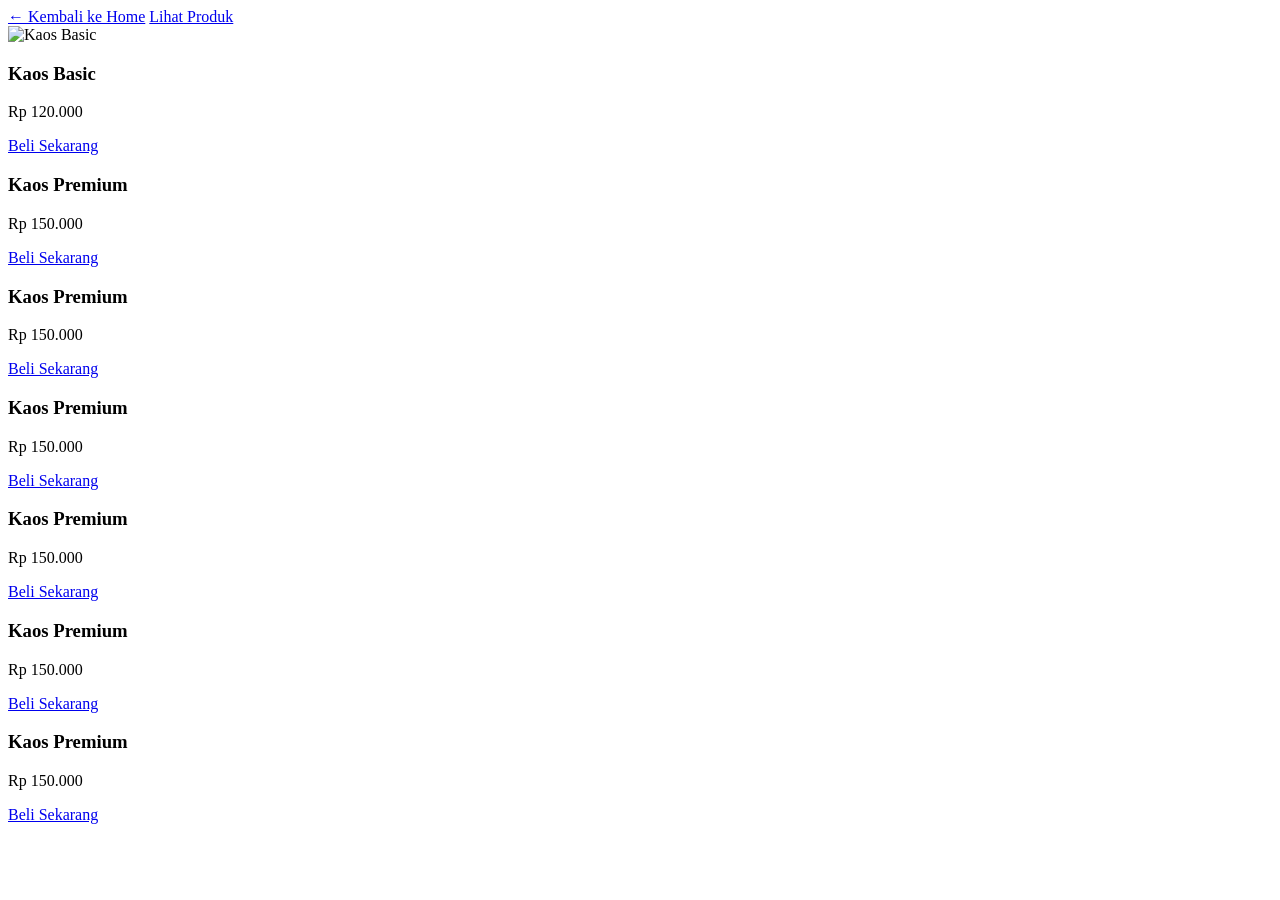
==== COLLECTIONHOODIE.html @ f94dc370 "Add files via upload" ====
<a href="index.html" class="back-btn">← Kembali ke Home</a>
<a href="COLLECTIONHOODIE.html" class="btn">Lihat Produk</a>
<!DOCTYPE html>
<html>
<head>
    <title>Collection</title>
    <link rel="stylesheet" href="style.css">
</head>
<body>
<div class="product-grid">
    <div class="card">
        <img src="img/27.jpg" alt="Kaos Basic">
        <h3>Kaos Basic</h3>
        <p>Rp 120.000</p>
        <a href="https://shopee.co.id/linkproduk" target="_blank" class="btn">Beli Sekarang</a>
    </div>

    <div class="card">
        <img src="img/28.jpg" alt="">
        <h3>Kaos Premium</h3>
        <p>Rp 150.000</p>
         <a href="https://shopee.co.id/linkproduk" target="_blank" class="btn">Beli Sekarang</a>
    </div>
    <div class="card">
        <img src="img/Catalaog Always believe1.jpeg" alt="">
        <h3>Kaos Premium</h3>
        <p>Rp 150.000</p>
         <a href="https://shopee.co.id/linkproduk" target="_blank" class="btn">Beli Sekarang</a>
    </div>
    <div class="card">
        <img src="img/23.jpg" alt="">
        <h3>Kaos Premium</h3>
        <p>Rp 150.000</p>
         <a href="https://shopee.co.id/linkproduk" target="_blank" class="btn">Beli Sekarang</a>
    </div>
    <div class="card">
        <img src="img/24.jpg" alt="">
        <h3>Kaos Premium</h3>
        <p>Rp 150.000</p>
         <a href="https://shopee.co.id/linkproduk" target="_blank" class="btn">Beli Sekarang</a>
    </div>
    <div class="card">
        <img src="img/25.jpg" alt="">
        <h3>Kaos Premium</h3>
        <p>Rp 150.000</p>
         <a href="https://shopee.co.id/linkproduk" target="_blank" class="btn">Beli Sekarang</a>
    </div>
    <div class="card">
        <img src="img/26.jpg" alt="">
        <h3>Kaos Premium</h3>
        <p>Rp 150.000</p>
         <a href="https://shopee.co.id/linkproduk" target="_blank" class="btn">Beli Sekarang</a>
    </div>
</div>

</body>
</html>
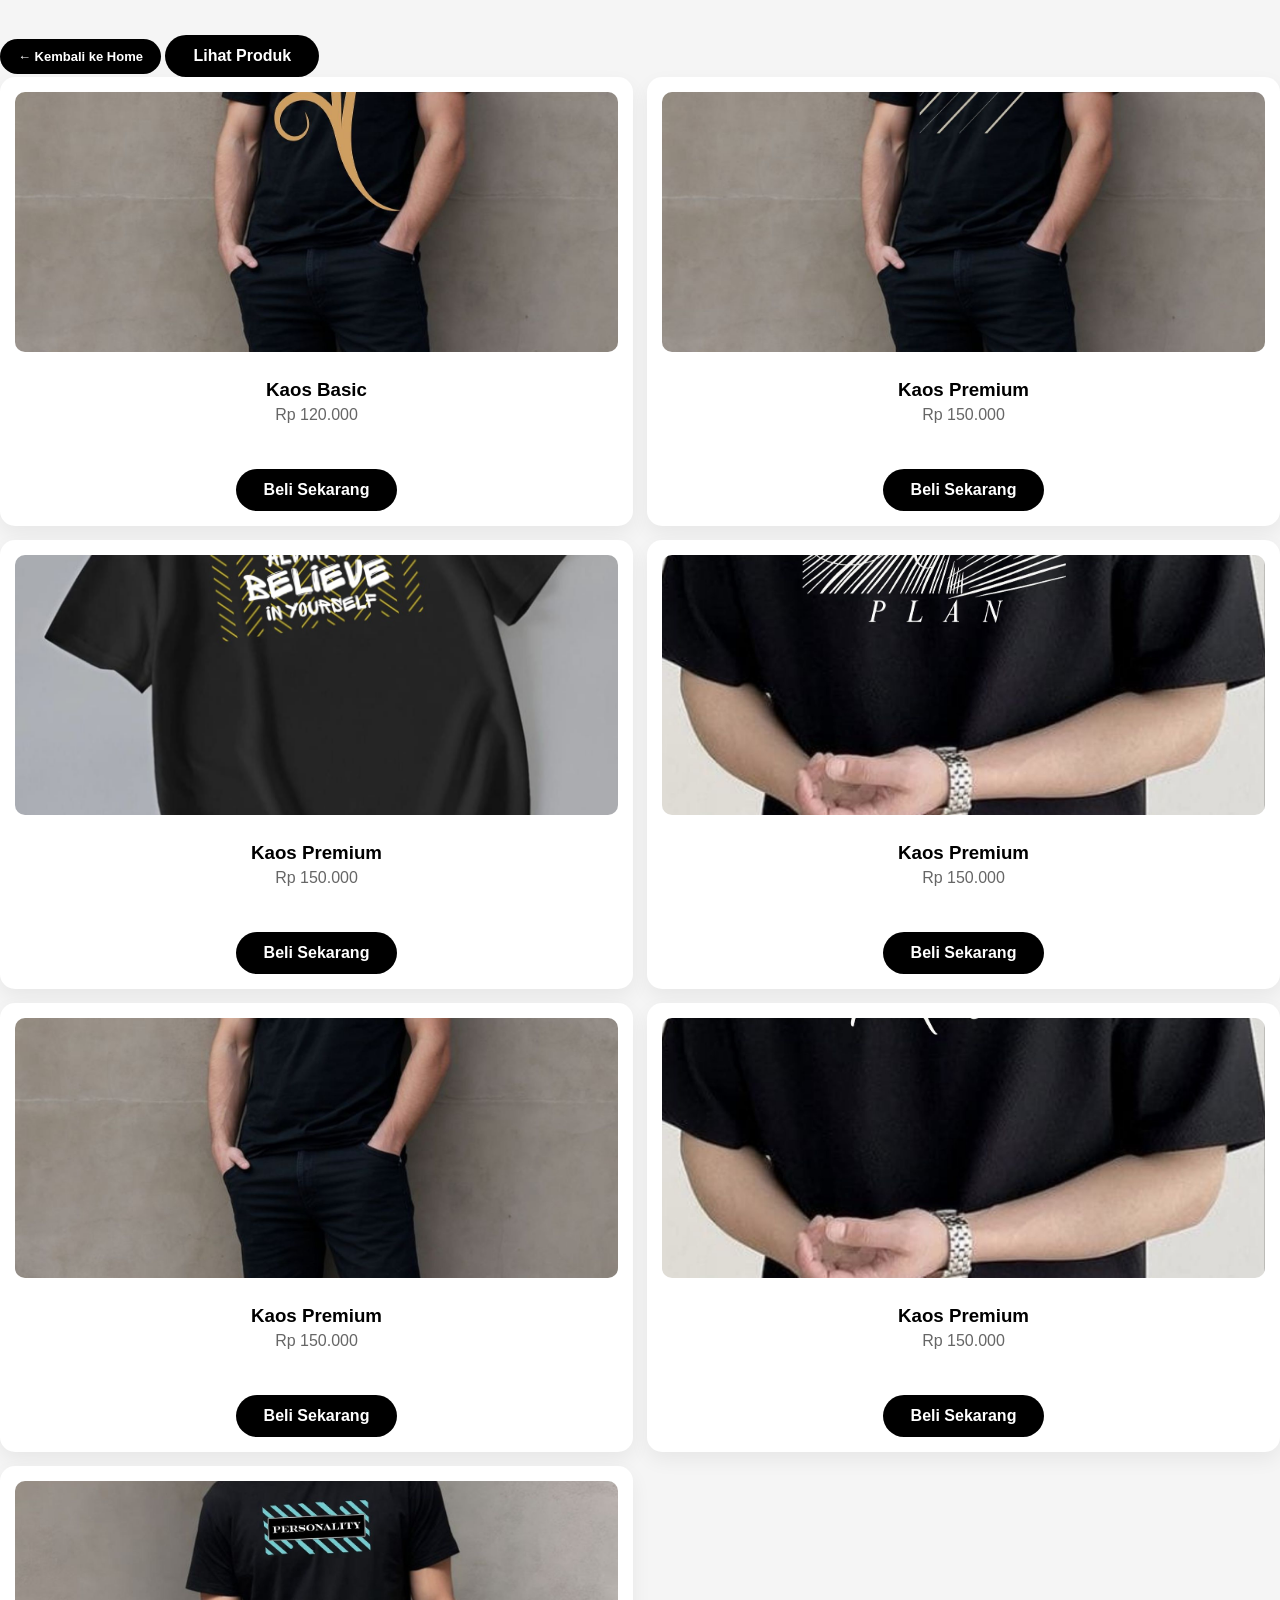
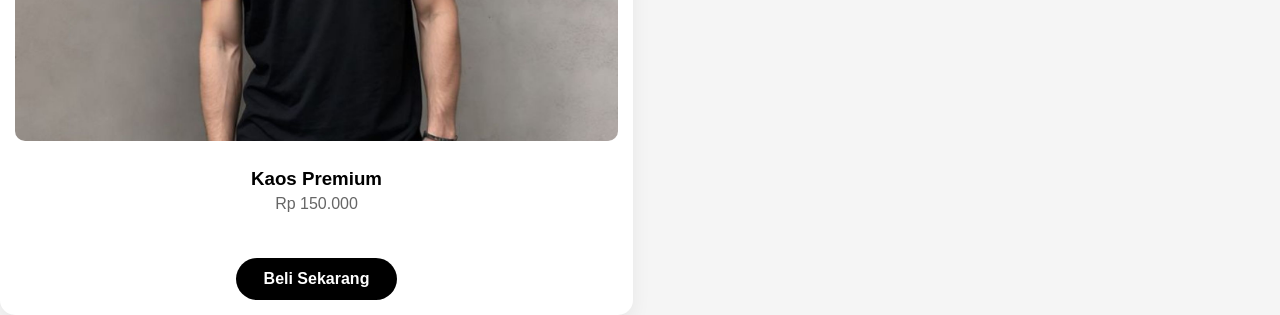
==== commit 5d6857ce: "Fix HTML formatting and structure in COLLECTIONHOODIE" ====
--- a/COLLECTIONHOODIE.html
+++ b/COLLECTIONHOODIE.html
@@ -54,4 +54,4 @@
 </div>
 
 </body>
-</html>+</html>
--- a/style.css
+++ b/style.css
@@ -0,0 +1,1545 @@
+/* ===== STOP LAYAR GESER MOBILE ===== */
+*{
+  box-sizing: border-box;
+}
+
+html, body{
+  margin:0;
+  padding:0;
+  overflow-x:hidden;
+  max-width:100%;
+}
+html, body{
+    overflow-x: hidden;
+}
+*{
+margin:0;
+padding:0;
+box-sizing:border-box;
+}
+
+html,body{
+overflow-x:hidden;
+width:100%;
+}
+*{
+    margin:0;
+    padding:0;
+    box-sizing:border-box;
+    font-family:'Segoe UI', sans-serif;
+}
+
+body{
+    background:#f5f5f5;
+}
+
+/* NAVBAR */
+.navbar{
+    position: fixed;
+    top: 0;
+    width: 100%;
+    height: 70px;
+    background: #1f2428;
+    z-index: 1000;
+}
+
+/* CONTAINER */
+.nav-container{
+    height: 100%;
+    display: flex;
+    justify-content: space-between;
+    align-items: center;
+    padding: 0 50px;
+    color: white;
+}
+.nav-container{
+    width: 100%;
+    height: 100%;
+    display: flex;
+    justify-content: space-between;
+    align-items: center;
+    padding: 0 20px; /* jarak dikit dari kiri */
+    color: white;
+}
+/* LOGO */
+.logo{
+    display: flex;
+    align-items: center;
+    gap: 5px;
+}
+
+.logo img{
+    width: 24px !important;
+    height: 24px !important;
+    border-radius: 50% !important;
+    object-fit: cover !important;
+    border: 1px solid white !important;
+}
+
+.logo h1{
+    font-size: 15px;
+    margin: 0;
+    color: white;
+}
+
+/* NAV LINKS */
+.nav-links{
+    display: flex;
+    list-style: none;
+    gap: 30px;
+}
+
+.nav-links a{
+    color: white;
+    text-decoration: none;
+    transition: 0.3s;
+}
+
+.nav-links a:hover{
+    color: #f4b400;
+}
+.nav-links{
+overflow-x:auto;
+white-space:nowrap;
+}
+
+/* MENU TOGGLE */
+.menu-toggle{
+    display: none;
+    font-size: 26px;
+    cursor: pointer;
+    color: white;
+}
+
+/* ================= HERO ================= */
+
+.hero{
+    position: relative;
+    height: 100vh;
+    width: 100%;
+    overflow: hidden;
+    display: flex;
+    justify-content: center;
+    align-items: center;
+    text-align: center;
+}
+
+/* Background Image */
+.hero-img{
+    position: absolute;
+    top: 0;
+    left: 0;
+    width: 100%;
+    height: 100%;
+    object-fit: cover;
+    z-index: 1;
+}
+
+/* Overlay gelap tipis (biar tulisan jelas) */
+.hero::after{
+    content: "";
+    position: absolute;
+    top: 0;
+    left: 0;
+    width: 100%;
+    height: 100%;
+    background: rgba(0,0,0,0.35);
+    z-index: 2;
+}
+
+/* Konten tulisan */
+.hero-content{
+    position: relative;
+    z-index: 3;
+    color: white;
+    transform: translateY(100px); /* atur turun tulisan */
+}
+
+/* Judul */
+.hero-content h1{
+    margin-bottom: 3px;
+}
+
+/* Subjudul */
+.hero-content h1{
+    margin-bottom: 5px;
+}
+/* Tombol */
+.hero-content .btn{
+    display: inline-block;
+    padding: 12px 28px;
+    background: rgb(10, 7, 0);
+    color: white;
+    text-decoration: none;
+
+    margin-top: 0;   /* TAMBAHKAN INI */
+    
+    border-radius: 30px;
+    font-weight: 600;
+    transition: 0.3s;
+}
+
+.hero-content .btn:hover{
+    background: #120a01;
+}
+
+/* ================= RESPONSIVE ================= */
+
+@media (max-width:768px){
+
+.nav-links{
+display:flex;
+flex-direction:row;
+gap:15px;
+list-style:none;
+}
+
+.menu-toggle{
+display:none;
+}
+@media (max-width:768px){
+
+.nav-links{
+display:flex;
+flex-direction:row;
+gap:15px;
+list-style:none;
+}
+
+.menu-toggle{
+display:none;
+}
+
+}
+/* DESKTOP */
+
+.nav-links{
+display:none;
+}
+
+.menu-toggle{
+display:flex;
+cursor:pointer;
+}
+}
+/* NAV LINKS */
+.nav-links{
+display:flex;
+gap:30px;
+list-style:none;
+}
+
+/* MOBILE */
+@media (max-width:768px){
+
+.nav-links{
+display:none;
+flex-direction:column;
+position:absolute;
+top:70px;
+left:0;
+width:100%;
+background:#1f2428;
+padding:20px;
+}
+
+.nav-links.active{
+display:flex;
+}
+
+.menu-toggle{
+display:block;
+font-size:28px;
+cursor:pointer;
+}
+
+}
+
+.btn {
+    background: rgb(15, 10, 0);
+    padding: 12px 25px;
+    border-radius: 8px;
+    text-decoration: none;
+}
+.btn {
+    display: inline-block;
+    margin-top: 35px;
+    padding: 12px 28px;
+    background-color: black;
+    color: white;
+    text-decoration: none;
+    border-radius: 30px;
+    font-weight: 600;
+    transition: 0.3s;
+}
+
+.btn:hover {
+    background-color: #333;
+}
+
+/* PRODUK */
+.produk{
+    padding:80px 10%;
+    text-align:center;
+}
+
+.produk h2{
+    margin-bottom:40px;
+}
+
+.card-container{
+    display:grid;
+    grid-template-columns:repeat(auto-fit, minmax(250px,1fr));
+    gap:30px;
+}
+
+.card{
+    background:white;
+    padding:20px;
+    border-radius:15px;
+    box-shadow:0 5px 20px rgba(0,0,0,0.1);
+    transition:0.3s;
+}
+
+.card:hover{
+    transform:translateY(-10px);
+}
+
+.card img{
+    width: 100%;
+    aspect-ratio: 4 / 5;   /* rasio fashion */
+    object-fit: cover;
+    border-radius: 10px;
+    margin-bottom: 15px;
+}
+
+.section {
+  padding: 100px 20px;
+  text-align: center;
+}
+
+.section-title {
+  font-size: 32px;
+  margin-bottom: 30px;
+  font-weight: 600;
+}
+
+.section-text {
+  max-width: 800px;
+  margin: 0 auto 15px;
+  line-height: 1.8;
+}
+
+.bg-light {
+  background: #f5f5f5;
+}
+
+.product-grid{
+    display: grid;
+    grid-template-columns: repeat(2, 1fr);
+    gap: 15px;
+}
+
+.card {
+  background: #ffffff;
+  padding: 25px;
+  border-radius: 10px;
+  transition: 0.3s;
+}
+
+.card:hover {
+  transform: translateY(-8px);
+}
+
+.kontak-section {
+  background: #111;
+  color: #fff;
+}
+
+.kontak-section a {
+  color: #f39c12;
+  text-decoration: none;
+}
+
+.kontak-section a:hover {
+  text-decoration: underline;
+}
+
+.footer {
+  background: #000;
+  color: #fff;
+  padding: 20px;
+  text-align: center;
+}
+
+/* ===============================
+   TENTANG SECTION
+================================= */
+
+.tentang-section{
+    padding: 80px 10%;
+    background: #f8f9fb;
+}
+
+.tentang-container{
+    display: flex;
+    align-items: center;
+    justify-content: space-between;
+    gap: 60px;
+    flex-wrap: wrap;
+}
+
+/* IMAGE */
+.tentang-image{
+    flex: 1 1 400px;
+    text-align: center;
+}
+
+.tentang-image img{
+    width: 100%;
+    max-width: 420px;
+    border-radius: 20px;
+    box-shadow: 0 10px 30px rgba(0,0,0,0.1);
+    object-fit: cover;
+}
+
+/* CONTENT */
+.tentang-content{
+    flex: 1 1 450px;
+}
+
+.tentang-content .tag{
+    background: black;
+    color: white;
+    padding: 6px 14px;
+    border-radius: 20px;
+    font-size: 13px;
+    letter-spacing: 1px;
+}
+
+.tentang-content h2{
+    font-size: 36px;
+    margin: 15px 0;
+    font-weight: 700;
+}
+
+.tentang-content p{
+    color: #555;
+    line-height: 1.7;
+    margin-bottom: 15px;
+}
+
+/* BUTTON */
+.btn-tentang{
+    display: inline-block;
+    margin-top: 15px;
+    padding: 12px 28px;
+    background: black;
+    color: white;
+    text-decoration: none;
+    border-radius: 30px;
+    font-weight: 600;
+    transition: 0.3s;
+}
+
+.btn-tentang:hover{
+    background: #333;
+    transform: translateY(-3px);
+}
+
+/* ===============================
+   RESPONSIVE MOBILE
+================================= */
+
+@media (max-width: 768px){
+
+    .tentang-container{
+        flex-direction: column;
+        text-align: center;
+        gap: 30px;
+    }
+
+    .tentang-content h2{
+        font-size: 28px;
+    }
+
+    .tentang-section{
+        padding: 60px 6%;
+    }
+}
+/* ================= TEXT ================= */
+
+.tentang-text {
+  flex: 1;
+}
+
+.tentang-text h2 {
+  font-size: 36px;
+  font-weight: 600;
+  margin-bottom: 25px;
+  color: #111;
+}
+
+.tentang-text p {
+  font-size: 18px;
+  line-height: 1.9;
+  margin-bottom: 18px;
+  color: #555;
+}
+
+/* ================= LOGO ================= */
+
+.tentang-logo {
+  flex-shrink: 0;
+}
+
+.tentang-logo img {
+  width: 140px;        /* Logo kecil */
+  height: auto;
+  opacity: 0.95;
+}
+/* ================= ULASAN ================= */
+
+.ulasan-section{
+  padding: 80px 8%;
+  background: #f8f9fa;
+  text-align: center;
+}
+
+/* Grid */
+.ulasan-container{
+  margin-top: 40px;
+  display: grid;
+  grid-template-columns: repeat(auto-fit, minmax(280px,1fr));
+  gap: 25px;
+}
+
+/* Card */
+.ulasan-card{
+  background: #fff;
+  padding: 25px;
+  border-radius: 15px;
+  text-align: left;
+  transition: 0.3s;
+  box-shadow: 0 5px 20px rgba(0,0,0,0.06);
+}
+
+.ulasan-card:hover{
+  transform: translateY(-6px);
+  box-shadow: 0 10px 30px rgba(0,0,0,0.12);
+}
+
+/* Header */
+.card-header{
+  display: flex;
+  align-items: center;
+  gap: 12px;
+  margin-bottom: 15px;
+}
+
+/* Foto */
+.profile{
+  width: 50px;
+  height: 50px;
+  border-radius: 50%;
+  object-fit: cover;
+}
+
+/* Nama */
+.card-header h4{
+  margin: 0;
+  font-size: 16px;
+}
+
+/* Rating */
+.rating{
+  color: #f4b400;
+  font-size: 14px;
+}
+
+/* Text */
+.ulasan-card p{
+  font-size: 14px;
+  color: #555;
+  line-height: 1.6;
+}
+
+/* ================= MOBILE ================= */
+
+@media(max-width:768px){
+
+  .ulasan-section{
+    padding: 60px 5%;
+  }
+
+  .ulasan-container{
+    gap: 18px;
+  }
+
+  .ulasan-card{
+    padding: 20px;
+  }
+}
+/* ================= RESPONSIVE ================= */
+
+@media (max-width: 992px) {
+  .tentang-container {
+    flex-direction: column;
+    text-align: center;
+  }
+
+  .tentang-logo img {
+    width: 110px;
+    margin-top: 30px;
+  }
+}
+}
+@media (max-width: 768px) {
+  .tentang-container {
+    flex-direction: column;
+    text-align: center;
+  }
+
+  .tentang-logo img {
+    width: 90px;
+    margin-top: 20px;
+  }
+}
+.logo img {
+  width: 120px;
+  height: auto;
+}
+/* ===============================
+   HEADER COLLECTION
+================================= */
+
+.collection-header{
+    display: flex;
+    justify-content: space-between;
+    align-items: center;
+    padding: 20px 8%;
+    background: #fff;
+    box-shadow: 0 2px 10px rgba(0,0,0,0.05);
+}
+
+.back-btn{
+    text-decoration: none;
+    color: black;
+    font-weight: 600;
+}
+
+/* ===============================
+   PRODUCT SECTION
+================================= */
+
+.product-section{
+    padding: 60px 8%;
+    background: #f8f9fb;
+}
+
+/* GRID */
+.product-grid{
+    display: grid;
+    grid-template-columns: repeat(2, 1fr); /* HP = 2 kolom */
+    gap: 14px;
+}
+
+/* CARD */
+.card{
+    background: white;
+    border-radius: 15px;
+    padding: 15px;
+    text-align: center;
+    box-shadow: 0 8px 20px rgba(0,0,0,0.06);
+    transition: 0.3s;
+}
+
+.card:hover{
+    transform: translateY(-6px);
+}
+
+/* IMAGE FIX (INI YANG PENTING) */
+.card img{
+    width: 100%;
+    height: 260px;     /* batasi tinggi */
+    object-fit: cover; /* biar proporsional */
+    border-radius: 10px;
+}
+
+/* TEXT */
+.card h3{
+    margin: 12px 0 5px;
+}
+
+.card p{
+    color: #666;
+    margin-bottom: 10px;
+}
+
+/* BUTTON */
+.back-btn{
+    display: inline-block;
+    background: black;
+    color: white;
+    padding: 10px 18px;
+    border-radius: 30px;
+    text-decoration: none;
+    font-size: 13px;
+    font-weight: 600;
+    transition: 0.3s;
+}
+.btn:hover{
+    background: #333;
+}
+
+/* ===============================
+   MOBILE RESPONSIVE
+================================= */
+
+@media(max-width:768px){
+
+.collection-header{
+    flex-direction: column;
+    gap: 10px;
+}
+
+.card img{
+    height: 220px;
+}
+
+}
+.partner-card{
+    background: white;
+    border-radius: 18px;
+    overflow: hidden; /* penting */
+    box-shadow: 0 8px 20px rgba(0,0,0,0.06);
+    transition: 0.3s;
+    text-align: left;
+}
+
+.partner-card h3{
+    padding: 0 18px;
+    margin-top: 10px;
+}
+
+.partner-card p{
+    padding: 0 18px 20px;
+    color: #666;
+}
+.kerjasama-section{
+    padding: 80px 8%;
+    background: #f8f9fb;
+}
+
+.container{
+    max-width: 1200px;
+    margin: auto;
+}
+.section-title{
+    text-align: center;
+    font-size: 34px;
+    margin-bottom: 10px;
+}
+
+.section-subtitle{
+    text-align: center;
+    color: #666;
+    max-width: 600px;
+    margin: auto;
+    margin-bottom: 50px;
+    line-height: 1.6;
+}
+.kerjasama-grid{
+    display: grid;
+    grid-template-columns: repeat(4, 1fr);
+    gap: 25px;
+}
+.icon{
+    font-size: 32px;
+    margin-bottom: 15px;
+}
+/* ===== Tablet ===== */
+@media (max-width: 992px){
+    .kerjasama-grid{
+        grid-template-columns: repeat(2, 1fr);
+    }
+}
+
+/* ===== Mobile ===== */
+@media (max-width: 600px){
+    .kerjasama-section{
+        padding: 60px 5%;
+    }
+
+    .section-title{
+        font-size: 26px;
+    }
+
+    .kerjasama-grid{
+        grid-template-columns: 1fr;
+        gap: 18px;
+    }
+
+    .kerjasama-card{
+        padding: 22px;
+    }
+}
+/* ================= KONTAK ================= */
+.kontak-section{
+  padding: 80px 20px;
+  background: #f8f8f8;
+}
+
+.section-subtitle{
+  text-align:center;
+  margin-bottom:50px;
+  color:#666;
+}
+
+/* layout */
+.kontak-wrapper{
+  display:grid;
+  grid-template-columns: 1fr 1fr;
+  gap:50px;
+  align-items:start;
+}
+
+/* info */
+.kontak-info{
+  display:flex;
+  flex-direction:column;
+  gap:25px;
+}
+
+.info-item{
+  display:flex;
+  gap:15px;
+  align-items:flex-start;
+  background:white;
+  padding:20px;
+  border-radius:12px;
+  box-shadow:0 5px 15px rgba(0,0,0,0.05);
+}
+
+.info-item span{
+  font-size:22px;
+}
+
+.info-item h4{
+  margin:0;
+}
+
+.info-item a{
+  color:black;
+  text-decoration:none;
+}
+
+/* form */
+.kontak-form form{
+  display:flex;
+  flex-direction:column;
+  gap:15px;
+  background:white;
+  padding:30px;
+  border-radius:12px;
+  box-shadow:0 5px 15px rgba(0,0,0,0.05);
+}
+
+.kontak-form input,
+.kontak-form textarea{
+  padding:12px;
+  border:1px solid #ddd;
+  border-radius:8px;
+  font-size:14px;
+}
+
+.kontak-form textarea{
+  min-height:120px;
+  resize:none;
+}
+
+.kontak-form button{
+  padding:14px;
+  border:none;
+  background:black;
+  color:white;
+  border-radius:30px;
+  cursor:pointer;
+  font-weight:600;
+  transition:.3s;
+}
+
+.kontak-form button:hover{
+  background:#333;
+}
+/* ================= KONTAK SECTION ================= */
+
+.kontak-section{
+  padding:80px 20px;
+  background:#f5f5f5;
+}
+
+.section-title{
+  text-align:center;
+  font-size:28px;
+  margin-bottom:10px;
+}
+
+.section-subtitle{
+  text-align:center;
+  color:#666;
+  margin-bottom:40px;
+}
+
+/* WRAPPER */
+.kontak-wrapper{
+  max-width:1100px;
+  margin:auto;
+  display:grid;
+  grid-template-columns:1fr 1fr;
+  gap:40px;
+}
+
+/* INFO LIST */
+.kontak-info{
+  display:flex;
+  flex-direction:column;
+  gap:20px;
+}
+
+/* CARD INFO */
+.info-item{
+  display:flex;
+  align-items:center;
+  gap:15px;
+  background:#fff;
+  padding:18px 20px;
+  border-radius:14px;
+  box-shadow:0 4px 12px rgba(0,0,0,0.06);
+  transition:.3s;
+}
+
+.info-item:hover{
+  transform:translateY(-3px);
+}
+
+.info-item span{
+  font-size:22px;
+  width:40px;
+  text-align:center;
+}
+
+.info-item h4{
+  margin:0;
+  font-size:15px;
+}
+
+.info-item p,
+.info-item a{
+  margin:2px 0 0;
+  color:#333;
+  text-decoration:none;
+  font-size:14px;
+}
+
+/* ================= MOBILE FIX ================= */
+@media (max-width:768px){
+
+  .kontak-section{
+    padding:60px 15px;
+  }
+
+  .kontak-wrapper{
+    grid-template-columns:1fr;
+    gap:25px;
+  }
+
+  .info-item{
+    padding:15px;
+  }
+
+  .section-title{
+    font-size:24px;
+  }
+
+}
+/* ================= MOBILE FIX ================= */
+@media (max-width:768px){
+
+  .kontak-section{
+    padding:60px 15px;
+  }
+
+  .kontak-wrapper{
+    grid-template-columns:1fr;
+    gap:25px;
+  }
+
+  .info-item{
+    padding:15px;
+  }
+
+  .section-title{
+    font-size:24px;
+  }
+
+}
+section{
+  scroll-margin-top:90px;
+}
+/* ================= FIX WARNA KONTAK ================= */
+
+.kontak-section{
+  color:#111;
+}
+
+.info-item h4{
+  color:#000;
+  font-weight:600;
+}
+
+.info-item p{
+  color:#333;
+}
+
+.info-item a{
+  color:#000;
+  font-weight:500;
+}
+
+.info-item a:hover{
+  color:#555;
+}
+
+/* subtitle */
+.section-subtitle{
+  color:#555;
+}
+/* STOP PAGE BERGERAK KE SAMPING */
+html, body{
+  overflow-x: hidden;
+  width: 100%;
+}
+/* STOP PAGE BERGERAK KE SAMPING */
+html, body{
+  overflow-x: hidden;
+  width: 100%;
+}
+/* ================= KONTAK ================= */
+
+.kontak-section{
+  padding: 60px 20px;
+  background: #f5f5f5;
+}
+/* wrapper tengah */
+.kontak-wrapper{
+  width: 100%;
+  max-width: 1100px;
+  margin: 0 auto;   /* CENTER */
+  padding: 0 20px;
+  display: flex;
+  justify-content: center;
+}
+
+/* list kontak */
+.kontak-info{
+  display: flex;
+  flex-direction: column;
+  gap: 20px;
+}
+
+/* card link */
+.info-item div{
+    text-align: center;
+  display: flex;
+  align-items: center;
+  gap: 15px;
+  padding: 18px 20px;
+  background: #ffffff;
+  border-radius: 14px;
+  text-decoration: none;
+  color: #111;
+  box-shadow: 0 5px 15px rgba(0,0,0,0.06);
+  transition: 0.3s;
+}
+
+.info-item span{
+  font-size: 22px;
+}
+
+.info-item:hover{
+  transform: translateY(-4px);
+}
+
+.footer-simple{
+  width: 100%;
+  background: #000;
+  color: #fff;
+  text-align: center;
+  padding: 22px 10px;
+}
+
+.footer-simple p{
+  margin: 0;
+  font-size: 14px;
+  letter-spacing: 1px;
+}
+@media (max-width: 768px){
+
+  .kontak-info{
+    grid-template-columns: 1fr;
+  }
+
+}
+/* ============================= */
+/* ===== NAVBAR COLLECTION ===== */
+/* ============================= */
+
+.navbar-collection{
+    position: fixed;
+    top: 0;
+    left: 0;
+    width: 100%;
+    background: #ffffff;
+    padding: 15px 40px;
+    display: flex;
+    justify-content: space-between;
+    align-items: center;
+    box-shadow: 0 2px 8px rgba(0,0,0,0.08);
+    z-index: 999;
+}
+
+/* kiri - kembali home */
+.navbar-collection .back-home{
+    text-decoration: none;
+    color: #111;
+    font-weight: 600;
+    font-size: 16px;
+    transition: 0.3s;
+}
+
+.navbar-collection .back-home:hover{
+    color: #777;
+}
+
+/* kanan - pilih produk */
+.navbar-collection .pilih-produk{
+    text-decoration: none;
+    background: black;
+    color: white;
+    padding: 8px 18px;
+    border-radius: 20px;
+    font-weight: 600;
+    transition: 0.3s;
+}
+
+.navbar-collection .pilih-produk:hover{
+    background: #333;
+}
+
+/* ============================= */
+/* ===== RESPONSIVE MOBILE ===== */
+/* ============================= */
+
+@media(max-width:768px){
+
+    .navbar-collection{
+        padding: 12px 20px;
+    }
+
+    .navbar-collection a{
+        font-size: 14px;
+    }
+}
+/* Dropdown tombol pilih produk */
+.navbar-collection .dropdown{
+    position: relative;
+}
+
+.navbar-collection .dropbtn{
+    padding: 8px 18px;
+    border-radius: 20px;
+    border: 1px solid black;
+    background: black;
+    color: white;
+    font-weight: 600;
+    cursor: pointer;
+}
+
+.navbar-collection .dropdown-content{
+    display: none;
+    position: absolute;
+    right: 0;
+    top: 40px;
+    background: #ffffff;
+    border: 1px solid #ddd;
+    min-width: 160px;
+    z-index: 1000;
+}
+
+.navbar-collection .dropdown-content a{
+    display: block;
+    padding: 8px 12px;
+    color: black;
+    text-decoration: none;
+}
+
+.navbar-collection .dropdown-content a:hover{
+    background: #eee;
+}
+
+.navbar-collection .dropdown:hover .dropdown-content{
+    display: block;
+}
+/* =============================== */
+/* ===== TENTANG R&D COLLECTION ===== */
+/* =============================== */
+
+.tentang-section{
+    position: relative;
+    padding: 80px 20px;
+    color: white;
+    overflow: hidden;
+
+    /* Background gambar profesional */
+    background: url('img/about-bg-fashion.jpg') no-repeat center center;
+    background-size: cover;
+}
+
+/* Overlay hitam transparan supaya teks terbaca */
+.tentang-section::before{
+    content: "";
+    position: absolute;
+    top:0; left:0; right:0; bottom:0;
+    background: rgba(0,0,0,0.5); /* 50% hitam */
+    z-index: 1;
+}
+
+/* Container teks dan gambar di atas overlay */
+.tentang-container{
+    position: relative;
+    z-index: 2;
+    max-width: 1200px;
+    margin: auto;
+    display: flex;
+    flex-wrap: wrap;
+    gap: 40px;
+    align-items: center;
+}
+
+/* Image di kiri / atas */
+.tentang-image img{
+    width: 100%;
+    max-width: 300px;
+    border-radius: 10px;
+    object-fit: cover;
+}
+
+/* Konten teks di kanan / bawah */
+.tentang-content{
+    flex: 1;
+}
+
+/* Tagline */
+.tentang-content .tag{
+    font-size: 14px;
+    text-transform: uppercase;
+    letter-spacing: 2px;
+    color: #f0f0f0;
+}
+
+/* Judul */
+.tentang-content h2{
+    font-size: 32px;
+    margin: 10px 0 20px 0;
+}
+
+/* Paragraf */
+.tentang-content p{
+    font-size: 16px;
+    line-height: 1.6;
+    margin-bottom: 15px;
+}
+
+/* Tombol Lihat Produk */
+.btn-tentang{
+    display: inline-block;
+    padding: 10px 24px;
+    background: black;
+    color: white;
+    border-radius: 25px;
+    text-decoration: none;
+    font-weight: 600;
+    transition: 0.3s;
+}
+.btn-tentang:hover{
+    background: #333;
+}
+
+//* Layer putih full untuk kontak */
+.kontak-section {
+    width: 100%;
+    background-color: #fff; /* menutupi shadow ulasan */
+    padding: 60px 20px;
+    box-sizing: border-box;
+    position: relative; 
+    z-index: 10; /* kontak di atas shadow ulasan */
+}
+
+/* Container center */
+.kontak-wrapper {
+    max-width: 1200px;
+    margin: 0 auto;
+}
+
+/* Grid 4 kolom */
+.kontak-info {
+    display: grid;
+    grid-template-columns: repeat(4, 1fr);
+    gap: 20px;
+}
+
+/* Kotak kontak */
+.kontak-info .info-item {
+    background-color: #f2f2f2;
+    padding: 30px;
+    border-radius: 12px;
+    display: flex;
+    align-items: center;
+    color: #111;
+    text-decoration: none;
+    box-shadow: none;
+    transition: transform 0.3s, background-color 0.3s;
+}
+
+.kontak-info .info-item:hover {
+    transform: translateY(-5px);
+    background-color: #e0e0e0;
+}
+
+/* Icon */
+.kontak-info .info-item span {
+    font-size: 40px;
+    margin-right: 20px;
+}
+
+/* Responsive */
+@media (max-width: 1024px) {
+    .kontak-info { grid-template-columns: repeat(2, 1fr); }
+}
+
+@media (max-width: 600px) {
+    .kontak-info { grid-template-columns: 1fr; }
+}
+/* Container umum */
+.container {
+  max-width: 1200px;
+  margin: 0 auto;
+  padding: 0 20px;
+  box-sizing: border-box;
+}
+
+/* Judul section */
+.section-title {
+  text-align: center;
+  font-size: 28px;  /* sama dengan ulasan */
+  font-weight: 700;
+  margin-bottom: 40px;
+  color: #111;
+}
+
+/* Section kontak */
+.kontak-section {
+  background-color: #fff;
+  padding: 80px 0;  /* padding atas bawah sama dengan ulasan */
+}
+
+/* Grid kontak */
+.kontak-grid {
+  display: grid;
+  grid-template-columns: repeat(auto-fit, minmax(250px, 1fr)); /* sama dengan ulasan */
+  gap: 20px;
+}
+
+/* Kotak kontak */
+.info-item {
+  display: flex;
+  align-items: center;
+  background-color: #f8f8f8;
+  padding: 20px;
+  border-radius: 10px;
+  min-height: 150px;  /* sama proporsi kotak ulasan */
+  box-shadow: 0 4px 12px rgba(0,0,0,0.08);
+  text-decoration: none;
+  color: #111;
+  transition: transform 0.3s, box-shadow 0.3s;
+}
+
+.info-item:hover {
+  transform: translateY(-5px);
+  box-shadow: 0 8px 20px rgba(0,0,0,0.12);
+}
+
+/* Icon */
+.info-item span {
+  font-size: 32px;
+  margin-right: 20px;
+}
+
+/* Judul & paragraf */
+.info-item h4 {
+  font-size: 17px;
+  margin: 0 0 5px 0;
+}
+.info-item p {
+  font-size: 14px;
+  margin: 0;
+  color: #333;
+}
+
+/* RESPONSIVE */
+@media (max-width: 1024px) {
+  .kontak-grid { grid-template-columns: repeat(2, 1fr); }
+}
+
+@media (max-width: 768px) {
+  .kontak-grid { grid-template-columns: 1fr; }
+  .section-title { font-size: 24px; margin-bottom: 30px; }
+}
+
+@media (max-width: 480px) {
+  .container { padding: 0 15px; }
+  .section-title { font-size: 20px; margin-bottom: 25px; }
+}
+/* ======= RESPONSIVE MOBILE KONTAK ======= */
+@media (max-width: 768px) {
+  .kontak-grid {
+    grid-template-columns: 1fr; /* 1 kolom full width */
+    gap: 15px; /* jarak antar kotak lebih kecil */
+  }
+
+  .info-item {
+    flex-direction: row; /* icon + text tetap horizontal */
+    padding: 15px; /* kurangi padding */
+    min-height: auto; /* kotak menyesuaikan isi */
+  }
+
+  .info-item span {
+    font-size: 26px; /* icon lebih kecil */
+    margin-right: 12px;
+  }
+
+  .info-item h4 {
+    font-size: 16px; /* judul kotak lebih kecil */
+    margin-bottom: 3px;
+  }
+
+  .info-item p {
+    font-size: 13px; /* teks lebih kecil */
+  }
+}
+
+/* OPTIONAL: untuk HP kecil <480px */
+@media (max-width: 480px) {
+  .info-item {
+    padding: 12px;
+  }
+  .info-item span {
+    font-size: 24px;
+    margin-right: 10px;
+  }
+  .info-item h4 {
+    font-size: 15px;
+  }
+  .info-item p {
+    font-size: 12px;
+  }
+}
+.kontak-section {
+    width: 100%;
+    background-color: #fff; /* latar belakang putih full */
+    padding: 80px 0; /* padding atas & bawah */
+    box-sizing: border-box;
+    position: relative;
+    z-index: 10;
+}
+
+.kontak-section .container {
+    max-width: 1200px;
+    margin: 0 auto;
+    padding: 0 20px; /* padding kiri kanan agar kotak simetris */
+    box-sizing: border-box;
+}
+
+/* Judul di tengah */
+.kontak-title h2, .section-title {
+    text-align: center;
+    font-size: 28px;
+    font-weight: 700;
+    margin-bottom: 40px;
+    color: #111;
+}
+
+/* Grid kontak proporsional */
+.kontak-grid {
+    display: grid;
+    grid-template-columns: repeat(auto-fit, minmax(250px, 1fr));
+    gap: 20px;
+}
+
+/* Kotak kontak */
+.info-item {
+    display: flex;
+    align-items: center;
+    background-color: #f8f8f8;
+    padding: 20px;
+    border-radius: 12px;
+    box-shadow: 0 4px 12px rgba(0,0,0,0.08);
+    min-height: 140px; /* tinggi kotak sama untuk simetri */
+    transition: transform 0.3s, box-shadow 0.3s, background-color 0.3s;
+    text-decoration: none;
+    color: #111;
+}
+
+/* Hover efek */
+.info-item:hover {
+    transform: translateY(-5px);
+    background-color: #eaeaea;
+    box-shadow: 0 8px 20px rgba(0,0,0,0.12);
+}
+
+/* Icon dan teks */
+.info-item span {
+    font-size: 32px;
+    margin-right: 18px;
+}
+
+.info-item h4 {
+    font-size: 17px;
+    margin: 0 0 5px 0;
+}
+.info-item p {
+    font-size: 14px;
+    margin: 0;
+    color: #333;
+}
+
+/* ===== RESPONSIVE ===== */
+@media (max-width: 1024px) {
+    .kontak-grid { grid-template-columns: repeat(2, 1fr); }
+}
+
+@media (max-width: 768px) {
+    .kontak-grid { grid-template-columns: 1fr; }
+    .info-item { padding: 15px; min-height: auto; }
+    .info-item span { font-size: 26px; margin-right: 12px; }
+    .info-item h4 { font-size: 16px; }
+    .info-item p { font-size: 13px; }
+}
+
+@media (max-width: 480px) {
+    .container { padding: 0 15px; }
+    .info-item span { font-size: 24px; margin-right: 10px; }
+    .info-item h4 { font-size: 15px; }
+    .info-item p { font-size: 12px; }
+}
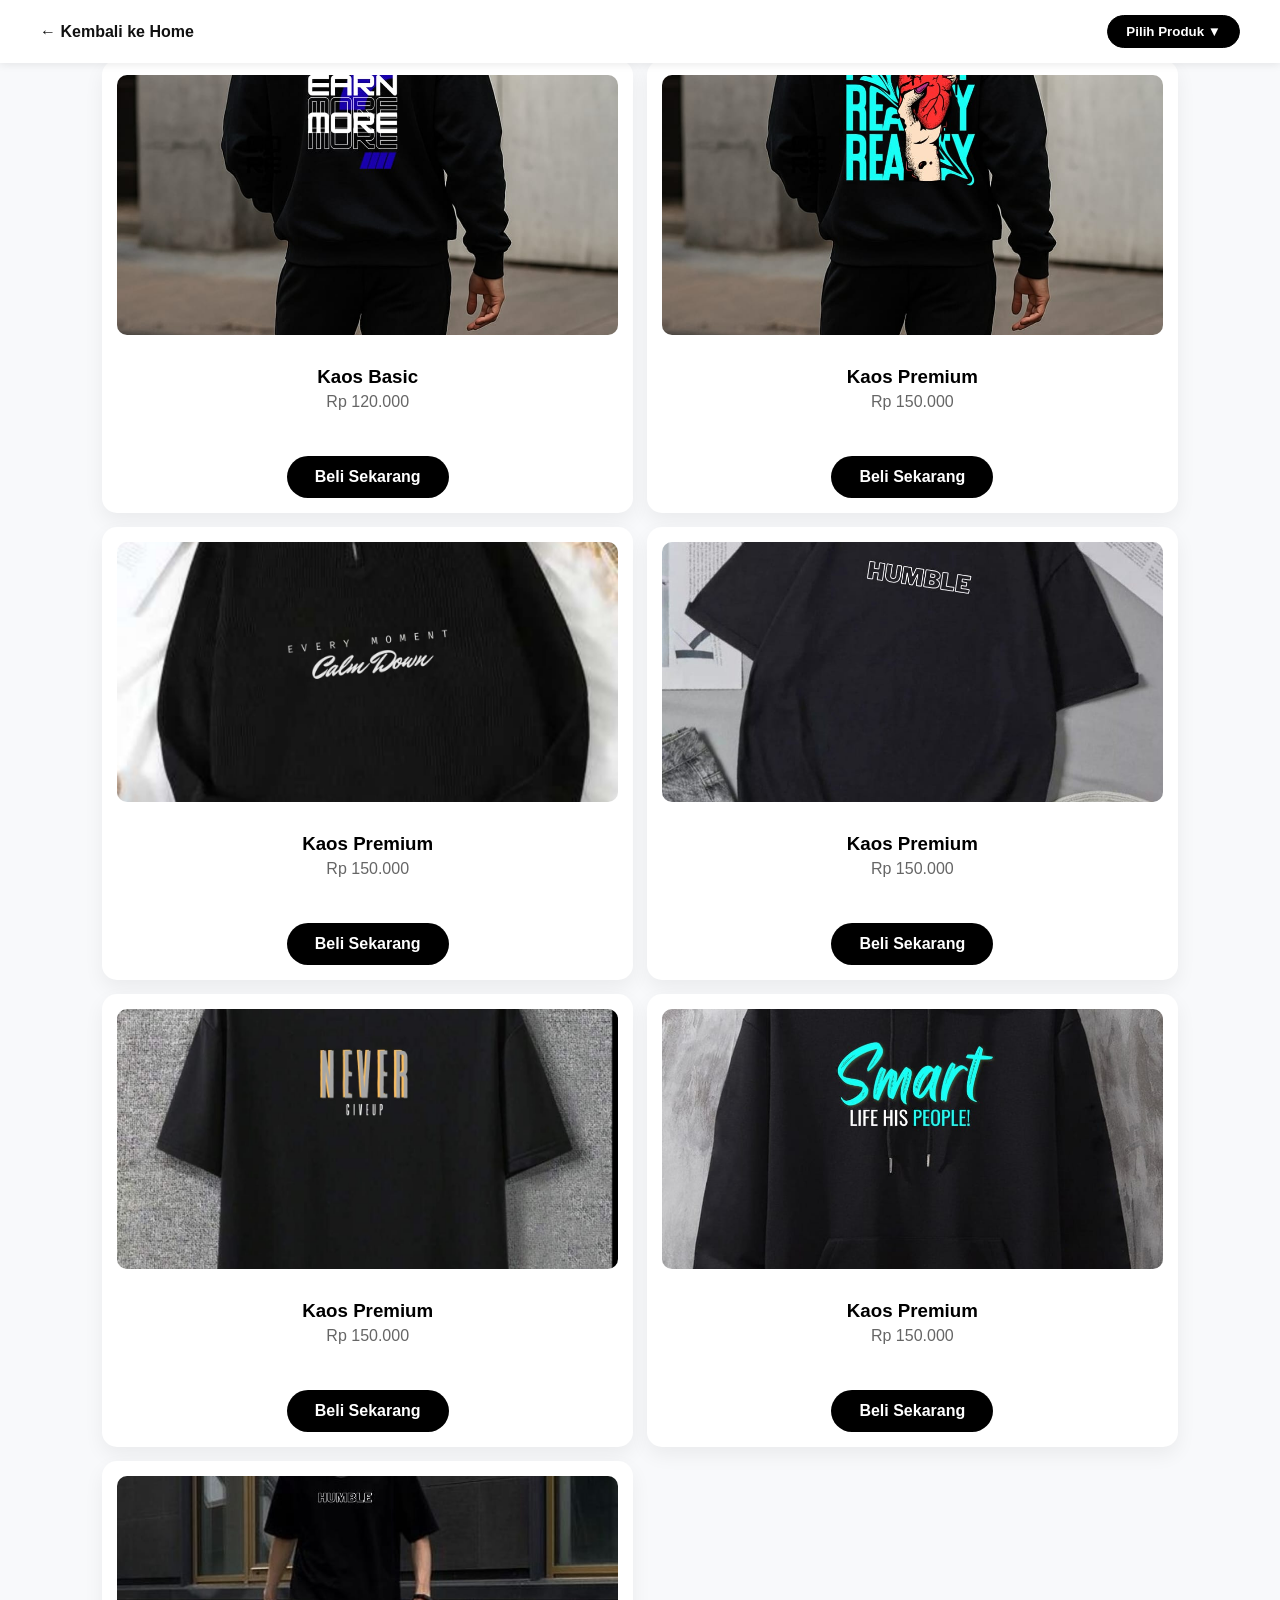
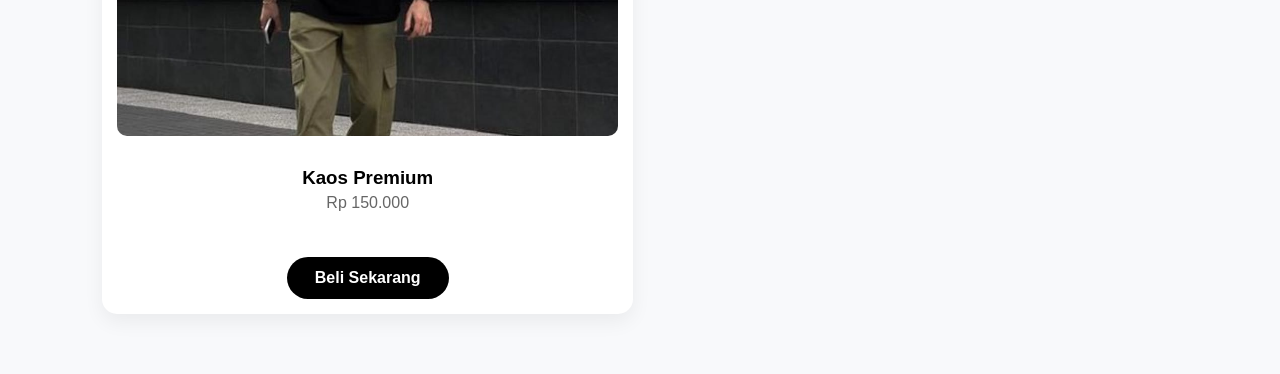
==== commit 882e5377: "Refactor COLLECTIONHOODIE.html structure and content Updated the HTML structure and content for the " ====
--- a/COLLECTIONHOODIE.html
+++ b/COLLECTIONHOODIE.html
@@ -1,57 +1,93 @@
-<a href="index.html" class="back-btn">← Kembali ke Home</a>
-<a href="COLLECTIONHOODIE.html" class="btn">Lihat Produk</a>
 <!DOCTYPE html>
-<html>
+<html lang="id">
 <head>
-    <title>Collection</title>
+    <meta charset="UTF-8">
+    <meta name="viewport" content="width=device-width, initial-scale=1.0">
+    <title>Collection - R&D Collection</title>
     <link rel="stylesheet" href="style.css">
 </head>
+
 <body>
+
+<!-- NAVBAR COLLECTION -->
+<nav class="navbar-collection">
+    <div class="nav-left">
+        <a href="index.html" class="back-home">← Kembali ke Home</a>
+    </div>
+
+    <div class="nav-right">
+        <div class="dropdown">
+            <button class="dropbtn">Pilih Produk ▼</button>
+            <div class="dropdown-content">
+                <a href="COLLECTIONHOODIE.html">Hoodie</a>
+                <a href="COLLECTIONKAOS.html">Kaos</a>
+                <a href="COLLECTIONKEMEJA.html">Kemeja</a>
+                 <a href="COLLECTIONKEMEJBATIK.html">Kemeja Batik</a>
+                <a href="COLLECTIONJAM.html">Jam</a>
+                <a href="COLLECTIONSEPATU.html">Sepatu</a>
+                <a href="COLLECTIONSENDAL.html">Sendal</a>
+                <a href="COLLECTIONTAS.html">Tas</a>
+                <a href="COLLECTIONPARFUM.html">Parfum</a>
+            </div>
+        </div>
+    </div>
+</nav>
+
+<!-- PRODUCT GRID -->
+<section class="product-section">
 <div class="product-grid">
+
     <div class="card">
-        <img src="img/27.jpg" alt="Kaos Basic">
+        <img src="img/Produk Work Earn More 2.jpeg">
         <h3>Kaos Basic</h3>
         <p>Rp 120.000</p>
-        <a href="https://shopee.co.id/linkproduk" target="_blank" class="btn">Beli Sekarang</a>
+        <a href="#" target="_blank" class="btn">Beli Sekarang</a>
     </div>
 
     <div class="card">
-        <img src="img/28.jpg" alt="">
+        <img src="img/Produk Smart 2.jpeg">
         <h3>Kaos Premium</h3>
         <p>Rp 150.000</p>
-         <a href="https://shopee.co.id/linkproduk" target="_blank" class="btn">Beli Sekarang</a>
+        <a href="#" target="_blank" class="btn">Beli Sekarang</a>
     </div>
+
     <div class="card">
-        <img src="img/Catalaog Always believe1.jpeg" alt="">
+        <img src="img/Catalog Calm Down 1.jpeg">
         <h3>Kaos Premium</h3>
         <p>Rp 150.000</p>
-         <a href="https://shopee.co.id/linkproduk" target="_blank" class="btn">Beli Sekarang</a>
+        <a href="#" class="btn">Beli Sekarang</a>
     </div>
+
     <div class="card">
-        <img src="img/23.jpg" alt="">
+        <img src="img/Catalog Humble 1.jpeg">
         <h3>Kaos Premium</h3>
         <p>Rp 150.000</p>
-         <a href="https://shopee.co.id/linkproduk" target="_blank" class="btn">Beli Sekarang</a>
+        <a href="#" class="btn">Beli Sekarang</a>
     </div>
+
     <div class="card">
-        <img src="img/24.jpg" alt="">
+        <img src="img/Catalog Never 1.jpeg">
         <h3>Kaos Premium</h3>
         <p>Rp 150.000</p>
-         <a href="https://shopee.co.id/linkproduk" target="_blank" class="btn">Beli Sekarang</a>
+        <a href="#" class="btn">Beli Sekarang</a>
     </div>
+
     <div class="card">
-        <img src="img/25.jpg" alt="">
+        <img src="img/Catalog Smart 1.jpeg">
         <h3>Kaos Premium</h3>
         <p>Rp 150.000</p>
-         <a href="https://shopee.co.id/linkproduk" target="_blank" class="btn">Beli Sekarang</a>
+        <a href="#" class="btn">Beli Sekarang</a>
     </div>
+
     <div class="card">
-        <img src="img/26.jpg" alt="">
+        <img src="img/Produk Humble 1.jpeg">
         <h3>Kaos Premium</h3>
         <p>Rp 150.000</p>
-         <a href="https://shopee.co.id/linkproduk" target="_blank" class="btn">Beli Sekarang</a>
+        <a href="#" class="btn">Beli Sekarang</a>
     </div>
+
 </div>
+</section>
 
 </body>
 </html>
